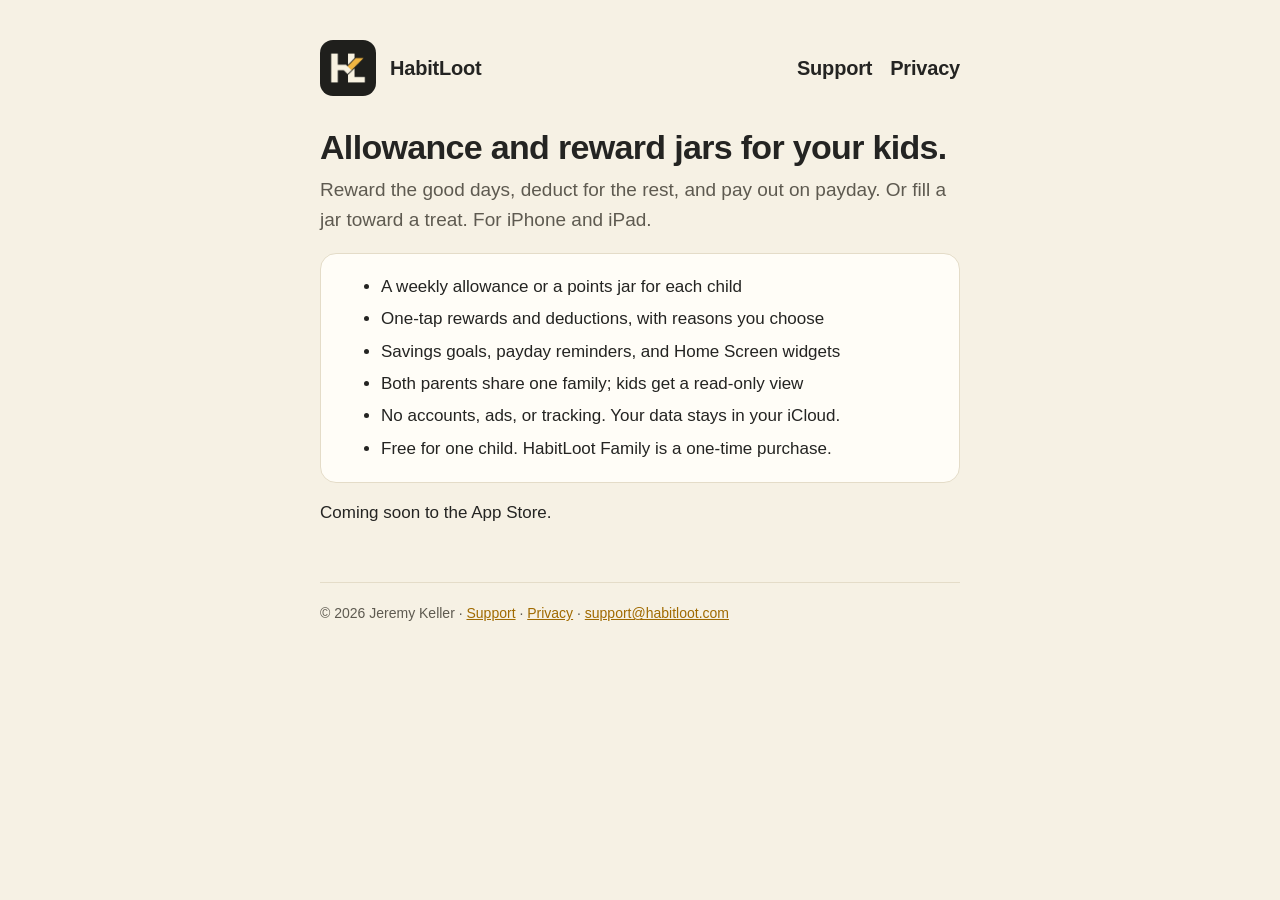
==== index.html @ 3be0429f "HabitLoot support site" ====
<!doctype html>
<html lang="en">
<head>
  <meta charset="utf-8">
  <meta name="viewport" content="width=device-width, initial-scale=1">
  <title>HabitLoot</title>
  <meta name="description" content="Weekly allowance and reward jars for your kids. One-time purchase, no subscription, no accounts.">
  <link rel="icon" href="icon.png">
  <link rel="stylesheet" href="style.css">
</head>
<body>
<main>
  <header class="brand">
    <img src="icon.png" alt="">
    <a href="index.html">HabitLoot</a>
    <nav>
      <a href="support.html">Support</a>
      <a href="privacy.html">Privacy</a>
    </nav>
  </header>

  <h1>Allowance and reward jars for your kids.</h1>
  <p class="lede">Reward the good days, deduct for the rest, and pay out on payday. Or fill a jar toward a treat. For iPhone and iPad.</p>

  <div class="card summary">
    <ul>
      <li>A weekly allowance or a points jar for each child</li>
      <li>One-tap rewards and deductions, with reasons you choose</li>
      <li>Savings goals, payday reminders, and Home Screen widgets</li>
      <li>Both parents share one family; kids get a read-only view</li>
      <li>No accounts, ads, or tracking. Your data stays in your iCloud.</li>
      <li>Free for one child. HabitLoot Family is a one-time purchase.</li>
    </ul>
  </div>

  <p>Coming soon to the App Store.</p>

  <footer>© 2026 Jeremy Keller · <a href="support.html">Support</a> · <a href="privacy.html">Privacy</a> · <a href="mailto:support@habitloot.com">support@habitloot.com</a></footer>
</main>
</body>
</html>
---- style.css ----
:root {
  --bg: #F6F1E4;
  --surface: #FFFDF7;
  --ink: #242422;
  --ink-2: #5E5A50;
  --gold: #A06A00;
  --rule: #E4DCC8;
  color-scheme: light dark;
}

@media (prefers-color-scheme: dark) {
  :root {
    --bg: #1B1B1A;
    --surface: #242422;
    --ink: #F8F2E0;
    --ink-2: #B7B0A0;
    --gold: #F2B544;
    --rule: #3A3935;
  }
}

* { box-sizing: border-box; }

html { -webkit-text-size-adjust: 100%; }

body {
  margin: 0;
  background: var(--bg);
  color: var(--ink);
  font: 17px/1.55 -apple-system, BlinkMacSystemFont, "SF Pro Text", "Helvetica Neue", Arial, sans-serif;
}

main {
  max-width: 680px;
  margin: 0 auto;
  padding: 40px 20px 64px;
}

header.brand {
  display: flex;
  align-items: center;
  gap: 14px;
  margin-bottom: 32px;
}

header.brand img {
  width: 56px;
  height: 56px;
  border-radius: 13px;
}

header.brand a {
  color: inherit;
  text-decoration: none;
  font-weight: 700;
  font-size: 20px;
  letter-spacing: -0.01em;
}

nav {
  margin-left: auto;
  display: flex;
  gap: 18px;
  font-size: 15px;
}

nav a { color: var(--ink-2); text-decoration: none; }
nav a[aria-current="page"], nav a:hover { color: var(--gold); }

h1 {
  font-size: 34px;
  line-height: 1.15;
  letter-spacing: -0.02em;
  margin: 0 0 8px;
}

h2 {
  font-size: 21px;
  letter-spacing: -0.01em;
  margin: 36px 0 8px;
}

h3 { font-size: 17px; margin: 24px 0 4px; }

p, li { color: var(--ink); }

.lede { font-size: 19px; color: var(--ink-2); margin-top: 0; }

.updated { color: var(--ink-2); font-size: 14px; margin-bottom: 28px; }

a { color: var(--gold); }

.card {
  background: var(--surface);
  border: 1px solid var(--rule);
  border-radius: 16px;
  padding: 4px 20px;
  margin: 16px 0;
}

.card > :first-child { margin-top: 16px; }
.card > :last-child { margin-bottom: 16px; }

.summary li { margin: 6px 0; }

details {
  border-top: 1px solid var(--rule);
  padding: 14px 0;
}

details:first-of-type { border-top: 0; }

summary {
  cursor: pointer;
  font-weight: 600;
  list-style: none;
}

summary::-webkit-details-marker { display: none; }

summary::after {
  content: "+";
  float: right;
  color: var(--gold);
  font-weight: 400;
}

details[open] summary::after { content: "–"; }

details p { margin: 8px 0 0; color: var(--ink-2); }

.contact {
  font-size: 19px;
  font-weight: 600;
}

footer {
  margin-top: 56px;
  color: var(--ink-2);
  font-size: 14px;
  border-top: 1px solid var(--rule);
  padding-top: 20px;
}

@media (max-width: 480px) {
  h1 { font-size: 28px; }
  nav { gap: 12px; }
}
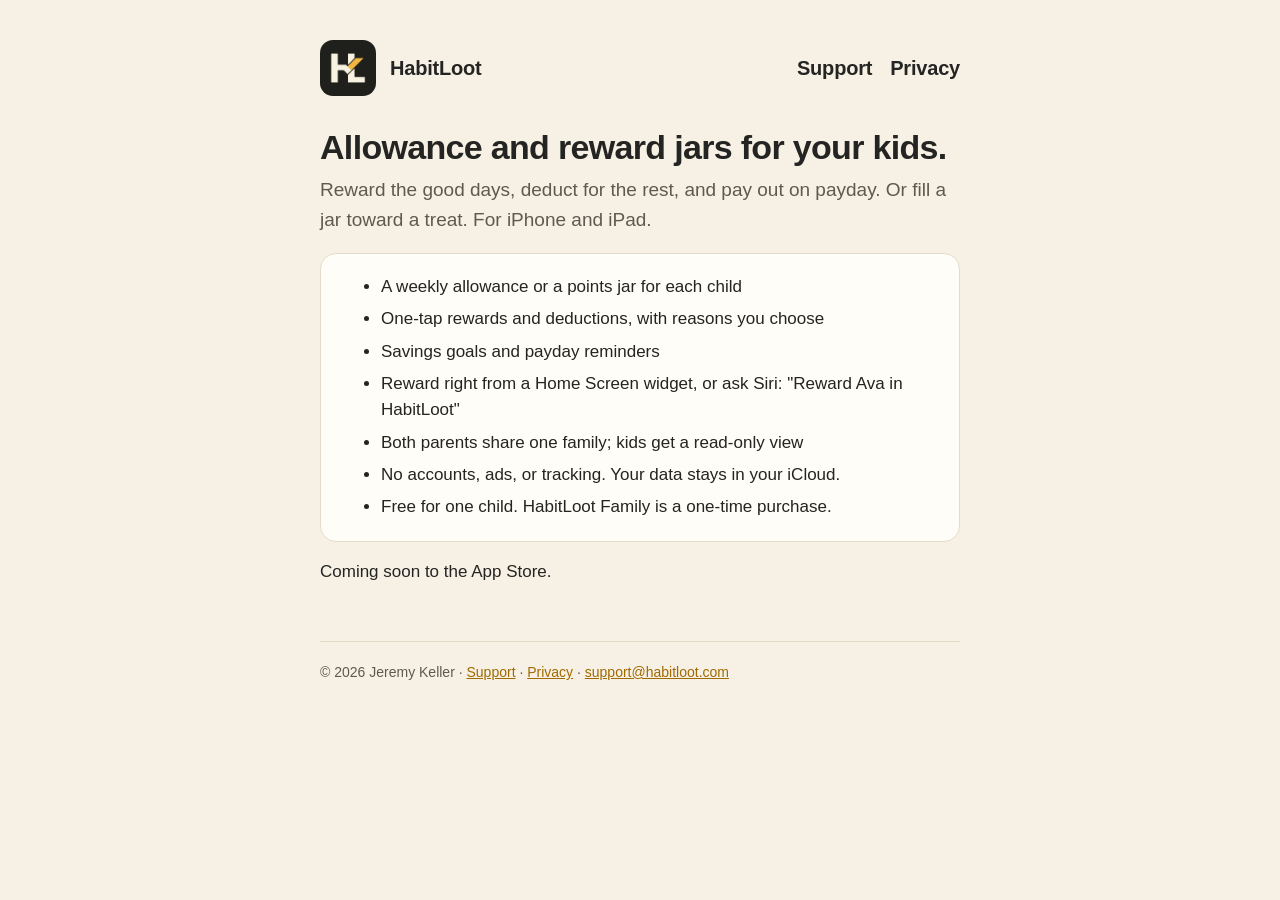
==== commit 13f604a8: "Update site" ====
--- a/index.html
+++ b/index.html
@@ -26,7 +26,8 @@
     <ul>
       <li>A weekly allowance or a points jar for each child</li>
       <li>One-tap rewards and deductions, with reasons you choose</li>
-      <li>Savings goals, payday reminders, and Home Screen widgets</li>
+      <li>Savings goals and payday reminders</li>
+      <li>Reward right from a Home Screen widget, or ask Siri: "Reward Ava in HabitLoot"</li>
       <li>Both parents share one family; kids get a read-only view</li>
       <li>No accounts, ads, or tracking. Your data stays in your iCloud.</li>
       <li>Free for one child. HabitLoot Family is a one-time purchase.</li>
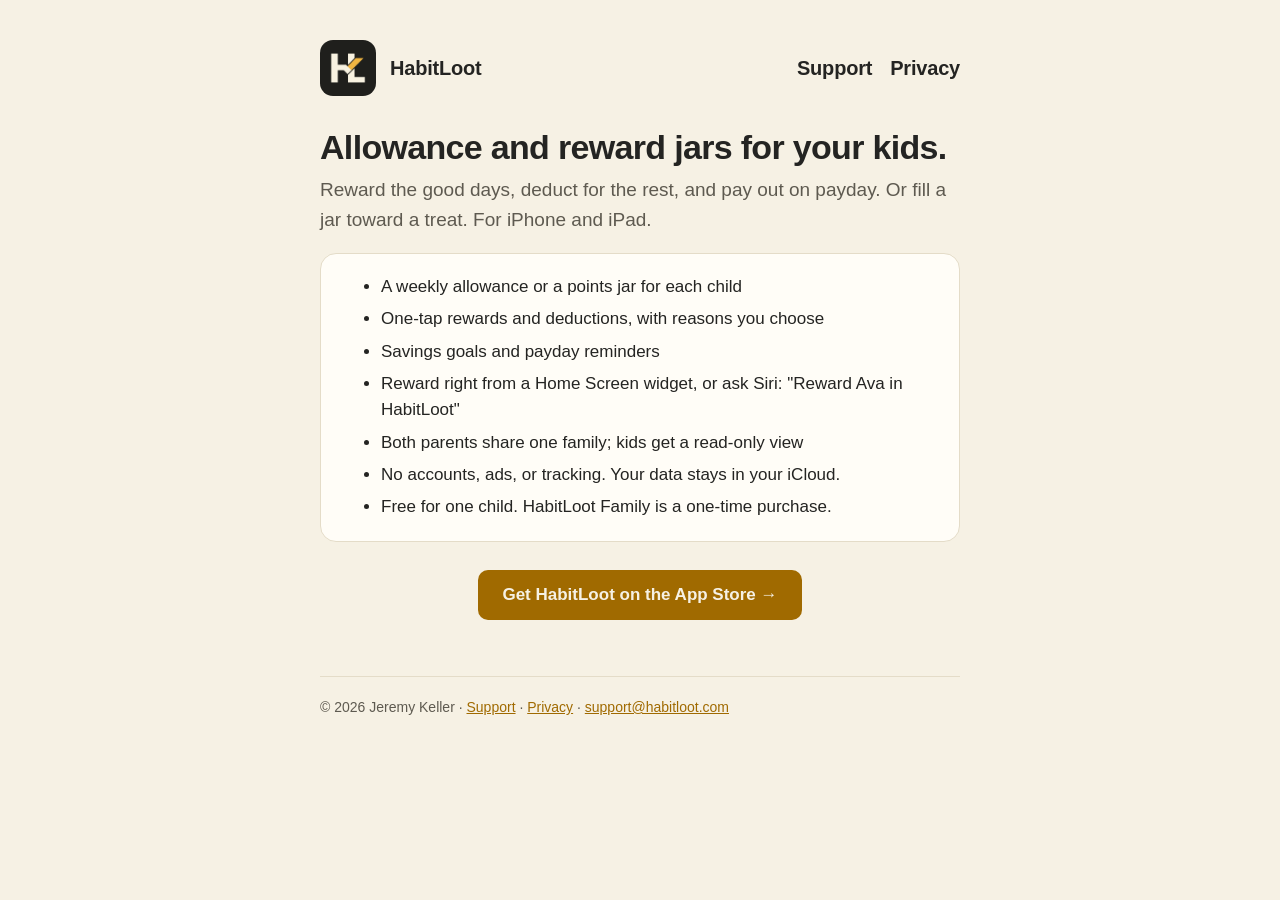
==== commit 9040010c: "Update: app is live, add App Store CTA" ====
--- a/index.html
+++ b/index.html
@@ -34,7 +34,7 @@
     </ul>
   </div>
 
-  <p>Coming soon to the App Store.</p>
+  <p class="cta"><a href="https://apps.apple.com/us/app/habitloot/id6824609373" class="btn">Get HabitLoot on the App Store →</a></p>
 
   <footer>© 2026 Jeremy Keller · <a href="support.html">Support</a> · <a href="privacy.html">Privacy</a> · <a href="mailto:support@habitloot.com">support@habitloot.com</a></footer>
 </main>
--- a/style.css
+++ b/style.css
@@ -142,6 +142,26 @@
   padding-top: 20px;
 }
 
+.cta {
+  margin: 28px 0 0;
+  text-align: center;
+}
+
+.btn {
+  display: inline-block;
+  background: var(--gold);
+  color: var(--bg);
+  font-size: 17px;
+  font-weight: 600;
+  padding: 12px 24px;
+  border-radius: 10px;
+  text-decoration: none;
+}
+
+.btn:hover {
+  opacity: 0.9;
+}
+
 @media (max-width: 480px) {
   h1 { font-size: 28px; }
   nav { gap: 12px; }
